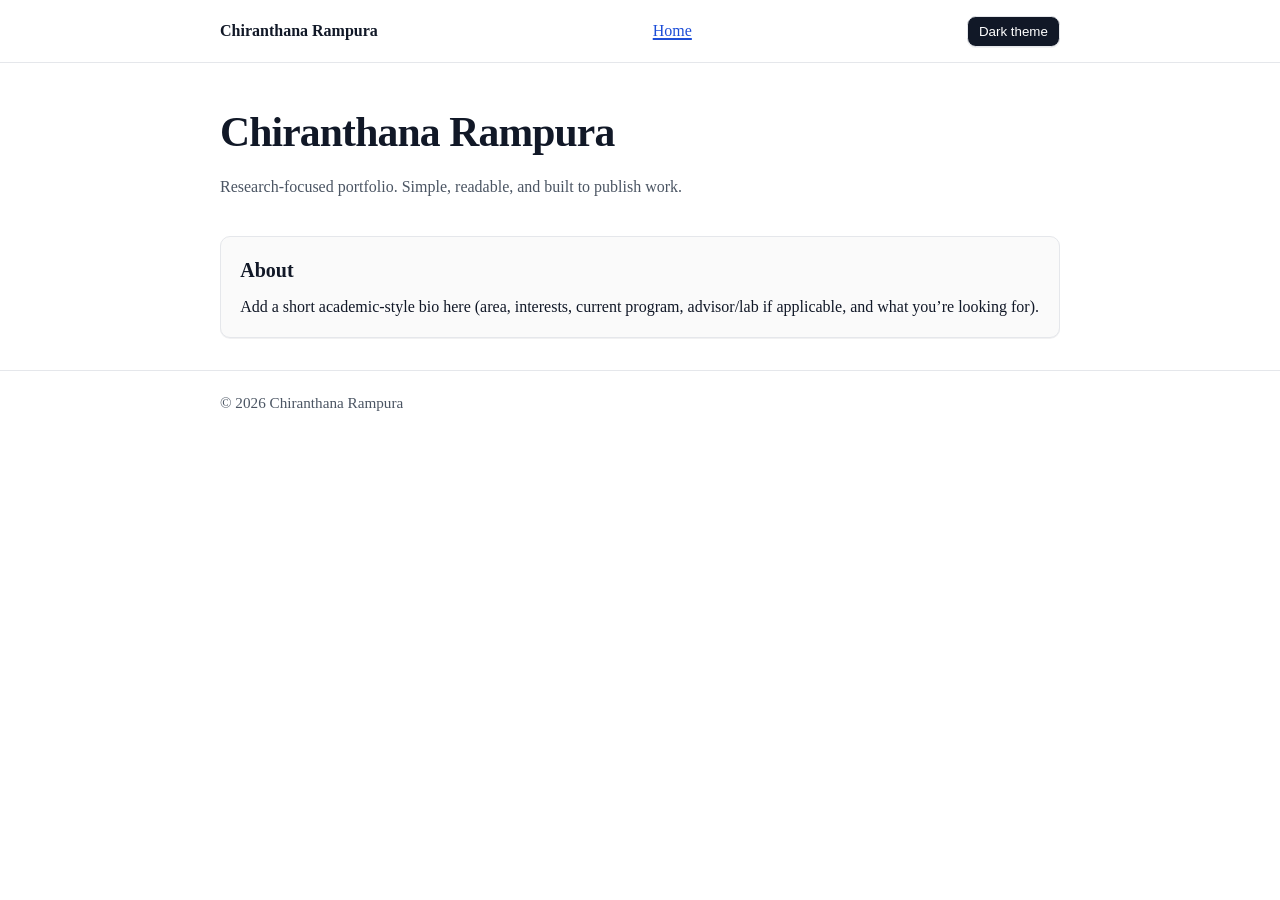
==== index.html @ 533a9901 "Initial portfolio site Co-authored-by: Cursor <cursoragent@cursor.com>" ====
<!doctype html>
<html lang="en">
  <head>
    <meta charset="UTF-8" />
    <meta name="viewport" content="width=device-width, initial-scale=1" />
    <meta name="color-scheme" content="light dark" />
    <title>Chiranthana Rampura</title>
    <meta name="description" content="Portfolio website of Chiranthana Rampura." />
    <link rel="stylesheet" href="./styles.css" />
    <script>
      // Apply theme early to avoid flash.
      (function () {
        try {
          var saved = localStorage.getItem("theme");
          if (saved === "light" || saved === "dark") {
            document.documentElement.setAttribute("data-theme", saved);
          }
        } catch (_) {}
      })();
    </script>
  </head>
  <body>
    <a class="skip-link" href="#main">Skip to content</a>

    <header class="site-header">
      <div class="container header-inner">
        <div class="brand">
          <a class="brand-link" href="./">Chiranthana Rampura</a>
        </div>

        <nav class="nav" aria-label="Primary">
          <a class="nav-link is-active" href="./">Home</a>
        </nav>

        <div class="actions">
          <button id="themeToggle" class="button" type="button">
            Toggle theme
          </button>
        </div>
      </div>
    </header>

    <main id="main" class="container">
      <section class="hero">
        <h1>Chiranthana Rampura</h1>
        <p class="lead">
          Research-focused portfolio. Simple, readable, and built to publish work.
        </p>
      </section>

      <section class="card">
        <h2>About</h2>
        <p>
          Add a short academic-style bio here (area, interests, current program,
          advisor/lab if applicable, and what you’re looking for).
        </p>
      </section>
    </main>

    <footer class="site-footer">
      <div class="container">
        <p class="muted">
          © <span id="year"></span> Chiranthana Rampura
        </p>
      </div>
    </footer>

    <script src="./theme.js"></script>
  </body>
</html>
---- styles.css ----
:root {
  --bg: #ffffff;
  --fg: #111827;
  --muted: #4b5563;
  --border: #e5e7eb;
  --card: #fafafa;
  --link: #1d4ed8;
  --link-visited: #6d28d9;
  --button-bg: #111827;
  --button-fg: #ffffff;
  --shadow: 0 1px 0 rgba(17, 24, 39, 0.06);

  --maxw: 840px;
  --radius: 10px;
}

html[data-theme="dark"] {
  --bg: #0b1020;
  --fg: #e5e7eb;
  --muted: #a1a1aa;
  --border: rgba(229, 231, 235, 0.14);
  --card: rgba(255, 255, 255, 0.04);
  --link: #93c5fd;
  --link-visited: #c4b5fd;
  --button-bg: #e5e7eb;
  --button-fg: #111827;
  --shadow: 0 1px 0 rgba(255, 255, 255, 0.08);
}

* {
  box-sizing: border-box;
}

body {
  margin: 0;
  background: var(--bg);
  color: var(--fg);
  font-family: ui-serif, Georgia, Cambria, "Times New Roman", Times, serif;
  line-height: 1.6;
  text-rendering: optimizeLegibility;
  -webkit-font-smoothing: antialiased;
}

a {
  color: var(--link);
  text-decoration: underline;
  text-underline-offset: 0.15em;
}
a:visited {
  color: var(--link-visited);
}
a:hover {
  text-decoration-thickness: 2px;
}

.container {
  width: min(var(--maxw), calc(100% - 2rem));
  margin: 0 auto;
}

.skip-link {
  position: absolute;
  left: -999px;
  top: 0.5rem;
  background: var(--bg);
  color: var(--fg);
  border: 1px solid var(--border);
  padding: 0.5rem 0.75rem;
  border-radius: 0.5rem;
  box-shadow: var(--shadow);
}
.skip-link:focus {
  left: 1rem;
}

.site-header {
  border-bottom: 1px solid var(--border);
  background: color-mix(in srgb, var(--bg) 92%, var(--card));
}

.header-inner {
  display: flex;
  gap: 1rem;
  align-items: center;
  justify-content: space-between;
  padding: 0.9rem 0;
}

.brand-link {
  font-weight: 700;
  text-decoration: none;
  color: var(--fg);
}
.brand-link:visited {
  color: var(--fg);
}

.nav {
  display: flex;
  gap: 0.75rem;
  align-items: center;
}
.nav-link {
  text-decoration: none;
  padding: 0.25rem 0.35rem;
  border-radius: 0.4rem;
}
.nav-link.is-active {
  text-decoration: underline;
  text-decoration-thickness: 2px;
}

.button {
  appearance: none;
  border: 1px solid var(--border);
  background: var(--button-bg);
  color: var(--button-fg);
  padding: 0.45rem 0.7rem;
  border-radius: 0.55rem;
  cursor: pointer;
  box-shadow: var(--shadow);
}
.button:focus {
  outline: 2px solid color-mix(in srgb, var(--link) 65%, transparent);
  outline-offset: 2px;
}

.hero {
  padding: 2.25rem 0 1.25rem;
}
.hero h1 {
  margin: 0 0 0.5rem;
  font-size: clamp(2rem, 5vw, 2.6rem);
  letter-spacing: -0.02em;
}
.lead {
  margin: 0;
  color: var(--muted);
  max-width: 65ch;
}

.card {
  border: 1px solid var(--border);
  background: var(--card);
  border-radius: var(--radius);
  padding: 1.1rem 1.2rem;
  margin: 1rem 0 2rem;
  box-shadow: var(--shadow);
}
.card h2 {
  margin: 0 0 0.5rem;
  font-size: 1.25rem;
}
.card p {
  margin: 0;
  color: var(--fg);
}

.site-footer {
  border-top: 1px solid var(--border);
  padding: 1.25rem 0;
}
.muted {
  margin: 0;
  color: var(--muted);
  font-size: 0.95rem;
}
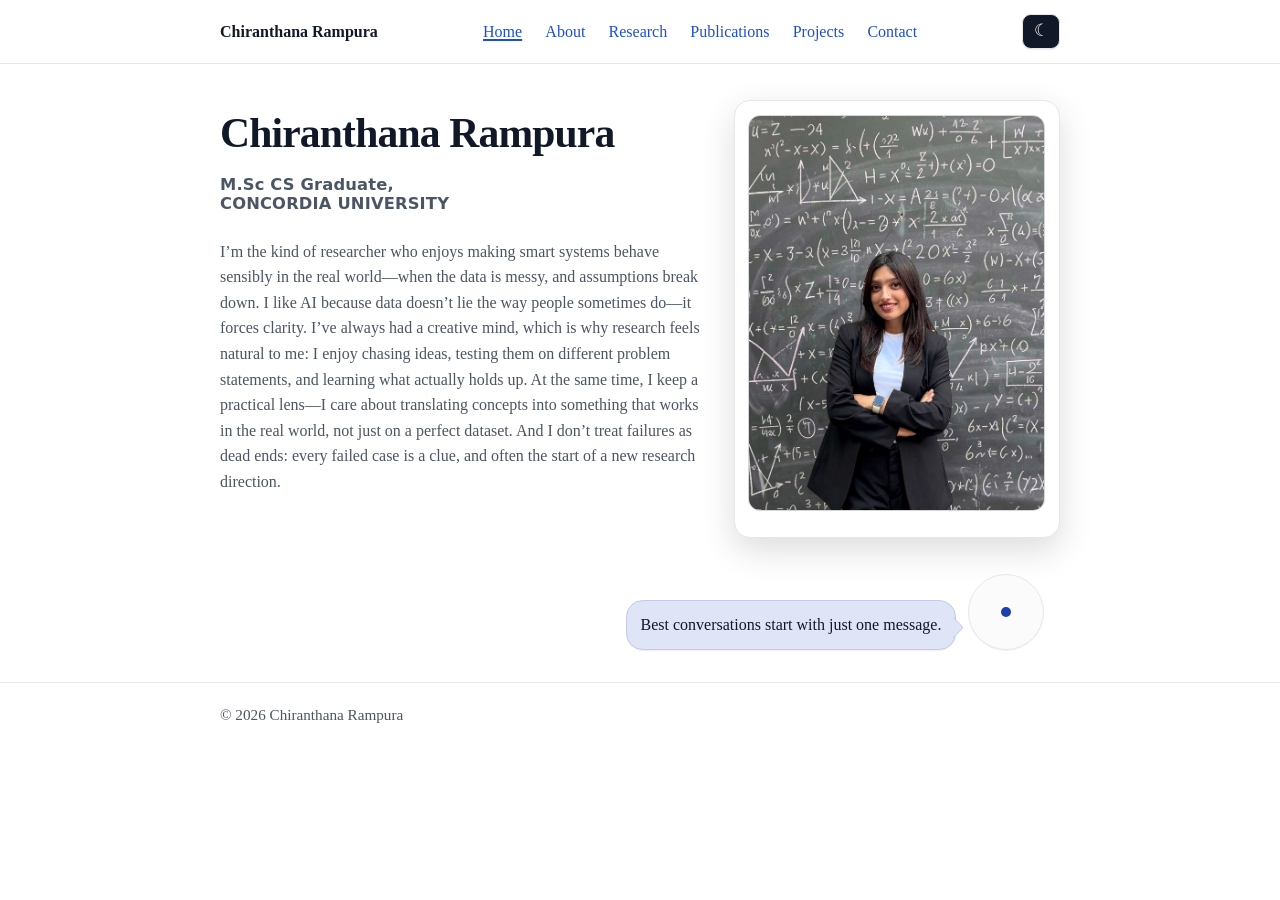
==== commit 345b7d79: "home page" ====
--- a/index.html
+++ b/index.html
@@ -5,7 +5,10 @@
     <meta name="viewport" content="width=device-width, initial-scale=1" />
     <meta name="color-scheme" content="light dark" />
     <title>Chiranthana Rampura</title>
-    <meta name="description" content="Portfolio website of Chiranthana Rampura." />
+    <meta
+      name="description"
+      content="Chiranthana Rampura — research-minded builder translating ideas into real-world systems."
+    />
     <link rel="stylesheet" href="./styles.css" />
     <script>
       // Apply theme early to avoid flash.
@@ -30,30 +33,83 @@
 
         <nav class="nav" aria-label="Primary">
           <a class="nav-link is-active" href="./">Home</a>
+          <a class="nav-link" href="./about.html">About</a>
+          <a class="nav-link" href="./research.html">Research</a>
+          <a class="nav-link" href="./publications.html">Publications</a>
+          <a class="nav-link" href="./projects.html">Projects</a>
+          <a class="nav-link" href="./contact.html">Contact</a>
         </nav>
 
         <div class="actions">
-          <button id="themeToggle" class="button" type="button">
-            Toggle theme
-          </button>
+          <button id="themeToggle" class="button" type="button">☾</button>
         </div>
       </div>
     </header>
 
     <main id="main" class="container">
       <section class="hero">
-        <h1>Chiranthana Rampura</h1>
-        <p class="lead">
-          Research-focused portfolio. Simple, readable, and built to publish work.
-        </p>
+        <div class="hero-grid">
+          <div class="hero-copy">
+            <h1>Chiranthana Rampura</h1>
+            <p class="subtitle">
+              <span class="subtitle-line">M.Sc  CS  Graduate,</span>
+              <span class="subtitle-line">CONCORDIA UNIVERSITY</span>
+            </p>
+            <p class="lead">
+              I’m the kind of researcher who enjoys making smart systems behave sensibly in the real
+              world—when the data is messy, and assumptions break down. I like AI because data doesn’t
+              lie the way people sometimes do—it forces clarity. I’ve always had a creative mind, which
+              is why research feels natural to me: I enjoy chasing ideas, testing them on different
+              problem statements, and learning what actually holds up. At the same time, I keep a
+              practical lens—I care about translating concepts into something that works in the real
+              world, not just on a perfect dataset. And I don’t treat failures as dead ends: every failed
+              case is a clue, and often the start of a new research direction.
+            </p>
+          </div>
+
+          <figure class="portrait">
+            <img
+              src="./549158A6-E85C-4A39-AF1A-6552FF94A72E.jpeg"
+              alt="Chiranthana Rampura standing in front of a chalkboard"
+              loading="eager"
+              decoding="async"
+            />
+            <div class="portrait-art" aria-hidden="true">
+              <span class="portrait-sheen"></span>
+            </div>
+
+            <span class="polaroid-emoji" aria-hidden="true">
+              <span class="step e1">🤔</span>
+              <span class="step e2">😵‍💫</span>
+              <span class="step e3">🧩</span>
+              <span class="step e4">💡</span>
+            </span>
+          </figure>
+        </div>
       </section>
 
-      <section class="card">
-        <h2>About</h2>
-        <p>
-          Add a short academic-style bio here (area, interests, current program,
-          advisor/lab if applicable, and what you’re looking for).
-        </p>
+      <section class="hello-card" aria-label="Message">
+        <div class="hello">
+          <div class="hello-text">
+            <div class="bubble" role="note" aria-label="Message">
+              Best conversations start with just one message.
+            </div>
+          </div>
+
+          <a
+            class="hello-art"
+            href="https://www.linkedin.com/in/chiranthana-r-r-232385200/"
+            target="_blank"
+            rel="noreferrer"
+            aria-label="Open LinkedIn profile (new tab)"
+            title="LinkedIn"
+          >
+            <span class="pulse p1" aria-hidden="true"></span>
+            <span class="pulse p2" aria-hidden="true"></span>
+            <span class="pulse p3" aria-hidden="true"></span>
+            <span class="dot" aria-hidden="true"></span>
+          </a>
+        </div>
       </section>
     </main>
 
--- a/styles.css
+++ b/styles.css
@@ -115,10 +115,17 @@
   border: 1px solid var(--border);
   background: var(--button-bg);
   color: var(--button-fg);
-  padding: 0.45rem 0.7rem;
+  padding: 0.35rem 0.55rem;
   border-radius: 0.55rem;
   cursor: pointer;
   box-shadow: var(--shadow);
+  min-width: 2.35rem;
+  min-height: 2.15rem;
+  display: inline-flex;
+  align-items: center;
+  justify-content: center;
+  font-size: 1.05rem;
+  line-height: 1;
 }
 .button:focus {
   outline: 2px solid color-mix(in srgb, var(--link) 65%, transparent);
@@ -127,6 +134,33 @@
 
 .hero {
   padding: 2.25rem 0 1.25rem;
+}
+.hero-grid {
+  display: grid;
+  grid-template-columns: 1.2fr 0.8fr;
+  gap: 1.5rem;
+  align-items: start;
+}
+.hero-copy h1 {
+  margin: 0 0 0.15rem;
+  font-size: clamp(2rem, 5vw, 2.6rem);
+  letter-spacing: -0.02em;
+}
+.subtitle {
+  margin: 0.05rem 0 1.55rem;
+  color: var(--muted);
+  font-size: 1.02rem;
+  font-family: ui-sans-serif, system-ui, -apple-system, Segoe UI, Roboto,
+    Helvetica, Arial, "Apple Color Emoji", "Segoe UI Emoji";
+  letter-spacing: 0.01em;
+  font-weight: 800;
+}
+.subtitle-line {
+  display: block;
+  line-height: 1.2;
+}
+.hero-copy .lead {
+  margin: 0;
 }
 .hero h1 {
   margin: 0 0 0.5rem;
@@ -137,6 +171,136 @@
   margin: 0;
   color: var(--muted);
   max-width: 65ch;
+}
+
+.portrait {
+  margin: 0;
+  position: sticky;
+  top: 1rem;
+  background: #fff;
+  border: 1px solid var(--border);
+  border-radius: 16px;
+  padding: 0.85rem 0.85rem 1.6rem; /* polaroid bottom */
+  box-shadow: 0 12px 34px rgba(0, 0, 0, 0.14);
+}
+.portrait img {
+  width: 100%;
+  display: block;
+  border-radius: 12px;
+  border: 1px solid color-mix(in srgb, #000 8%, var(--border));
+  aspect-ratio: 3 / 4;
+  object-fit: cover;
+  object-position: 50% 22%;
+}
+.portrait-art {
+  pointer-events: none;
+  position: absolute;
+  inset: 0.85rem 0.85rem 1.6rem;
+  border-radius: 12px;
+  overflow: hidden;
+  mix-blend-mode: normal;
+}
+
+.portrait-sheen {
+  position: absolute;
+  inset: -40%;
+  background: linear-gradient(
+    110deg,
+    transparent 35%,
+    rgba(255, 255, 255, 0.12) 45%,
+    transparent 55%
+  );
+  transform: translateX(-35%);
+  animation: sheen 6.5s ease-in-out infinite;
+}
+
+@keyframes sheen {
+  0%,
+  20% {
+    transform: translateX(-35%) rotate(0deg);
+    opacity: 0;
+  }
+  35%,
+  55% {
+    transform: translateX(35%) rotate(0deg);
+    opacity: 1;
+  }
+  70%,
+  100% {
+    transform: translateX(35%) rotate(0deg);
+    opacity: 0;
+  }
+}
+
+.polaroid-emoji {
+  position: absolute;
+  right: 1.05rem;
+  top: 1.05rem;
+  transform: rotate(-12deg);
+  transform-origin: right top;
+  width: 3.2rem;
+  height: 3.2rem;
+  display: grid;
+  place-items: center;
+  filter: drop-shadow(0 10px 18px rgba(0, 0, 0, 0.28));
+}
+
+.polaroid-emoji .step {
+  position: absolute;
+  font-size: 3.1rem; /* huge */
+  line-height: 1;
+  opacity: 0;
+  transform: scale(0.92);
+  animation: emojiCycle 4.8s ease-in-out infinite;
+}
+.polaroid-emoji .e2 {
+  animation-delay: 1.2s;
+}
+.polaroid-emoji .e3 {
+  animation-delay: 2.4s;
+}
+.polaroid-emoji .e4 {
+  animation-delay: 3.6s;
+}
+
+@keyframes emojiCycle {
+  0% {
+    opacity: 0;
+    transform: scale(0.88);
+  }
+  10% {
+    opacity: 1;
+    transform: scale(1);
+  }
+  22% {
+    opacity: 1;
+    transform: scale(1);
+  }
+  30% {
+    opacity: 0;
+    transform: scale(0.96);
+  }
+  100% {
+    opacity: 0;
+    transform: scale(0.9);
+  }
+}
+
+@media (max-width: 900px) {
+  .hero-grid {
+    grid-template-columns: 1fr;
+  }
+  .portrait {
+    position: relative;
+    top: auto;
+  }
+}
+
+@media (prefers-reduced-motion: reduce) {
+  .portrait-sheen,
+  .polaroid-emoji .step {
+    animation: none;
+  }
 }
 
 .card {
@@ -156,6 +320,141 @@
   color: var(--fg);
 }
 
+.hello-card {
+  margin: 1rem 0 2rem;
+}
+
+.bubble {
+  position: relative;
+  display: inline-block;
+  max-width: 56ch;
+  padding: 0.7rem 0.85rem;
+  border-radius: 1.05rem;
+  background: color-mix(in srgb, var(--link) 12%, var(--card));
+  border: 1px solid color-mix(in srgb, var(--link) 18%, var(--border));
+  color: var(--fg);
+  box-shadow: var(--shadow);
+}
+
+.bubble::after {
+  content: "";
+  position: absolute;
+  right: -6px;
+  bottom: 14px;
+  width: 14px;
+  height: 14px;
+  background: color-mix(in srgb, var(--link) 12%, var(--card));
+  border-right: 1px solid color-mix(in srgb, var(--link) 18%, var(--border));
+  border-bottom: 1px solid color-mix(in srgb, var(--link) 18%, var(--border));
+  transform: rotate(-45deg);
+  border-bottom-right-radius: 4px;
+}
+
+.hello {
+  display: grid;
+  grid-template-columns: 1fr 92px;
+  gap: 0.75rem;
+  align-items: end;
+}
+
+.hello-text {
+  display: flex;
+  justify-content: flex-end;
+}
+
+.hello-art {
+  text-decoration: none;
+  position: relative;
+  width: 76px;
+  height: 76px;
+  border: 1px solid var(--border);
+  border-radius: 999px;
+  background: color-mix(in srgb, var(--card) 75%, transparent);
+  box-shadow: var(--shadow);
+  overflow: hidden;
+  cursor: pointer;
+}
+
+.hello-art:hover {
+  border-color: color-mix(in srgb, var(--link) 35%, var(--border));
+}
+
+.hello-art:focus-visible {
+  outline: 2px solid color-mix(in srgb, var(--link) 65%, transparent);
+  outline-offset: 3px;
+}
+
+.hello-art .dot {
+  position: absolute;
+  left: 50%;
+  top: 50%;
+  width: 10px;
+  height: 10px;
+  transform: translate(-50%, -50%);
+  border-radius: 999px;
+  background: color-mix(in srgb, var(--link) 75%, var(--fg));
+}
+
+.hello-art .pulse {
+  position: absolute;
+  left: 50%;
+  top: 50%;
+  width: 12px;
+  height: 12px;
+  transform: translate(-50%, -50%);
+  border-radius: 999px;
+  border: 2px solid color-mix(in srgb, var(--link) 55%, transparent);
+  opacity: 0;
+  animation: helloPulse 2.2s ease-out infinite;
+}
+
+.hello-art .p2 {
+  animation-delay: 0.6s;
+}
+.hello-art .p3 {
+  animation-delay: 1.2s;
+}
+
+@keyframes helloPulse {
+  0% {
+    opacity: 0;
+    transform: translate(-50%, -50%) scale(0.7);
+  }
+  15% {
+    opacity: 0.75;
+  }
+  100% {
+    opacity: 0;
+    transform: translate(-50%, -50%) scale(6.2);
+  }
+}
+
+@media (max-width: 560px) {
+  .hello {
+    grid-template-columns: 1fr;
+  }
+  .hello-art {
+    width: 76px;
+    height: 76px;
+  }
+}
+
+@media (prefers-reduced-motion: reduce) {
+  .hello-art .pulse {
+    animation: none;
+    opacity: 0.2;
+    transform: translate(-50%, -50%) scale(3.2);
+  }
+}
+
+.list {
+  margin: 0;
+  padding-left: 1.2rem;
+}
+.list li {
+  margin: 0.25rem 0;
+}
+
 .site-footer {
   border-top: 1px solid var(--border);
   padding: 1.25rem 0;
